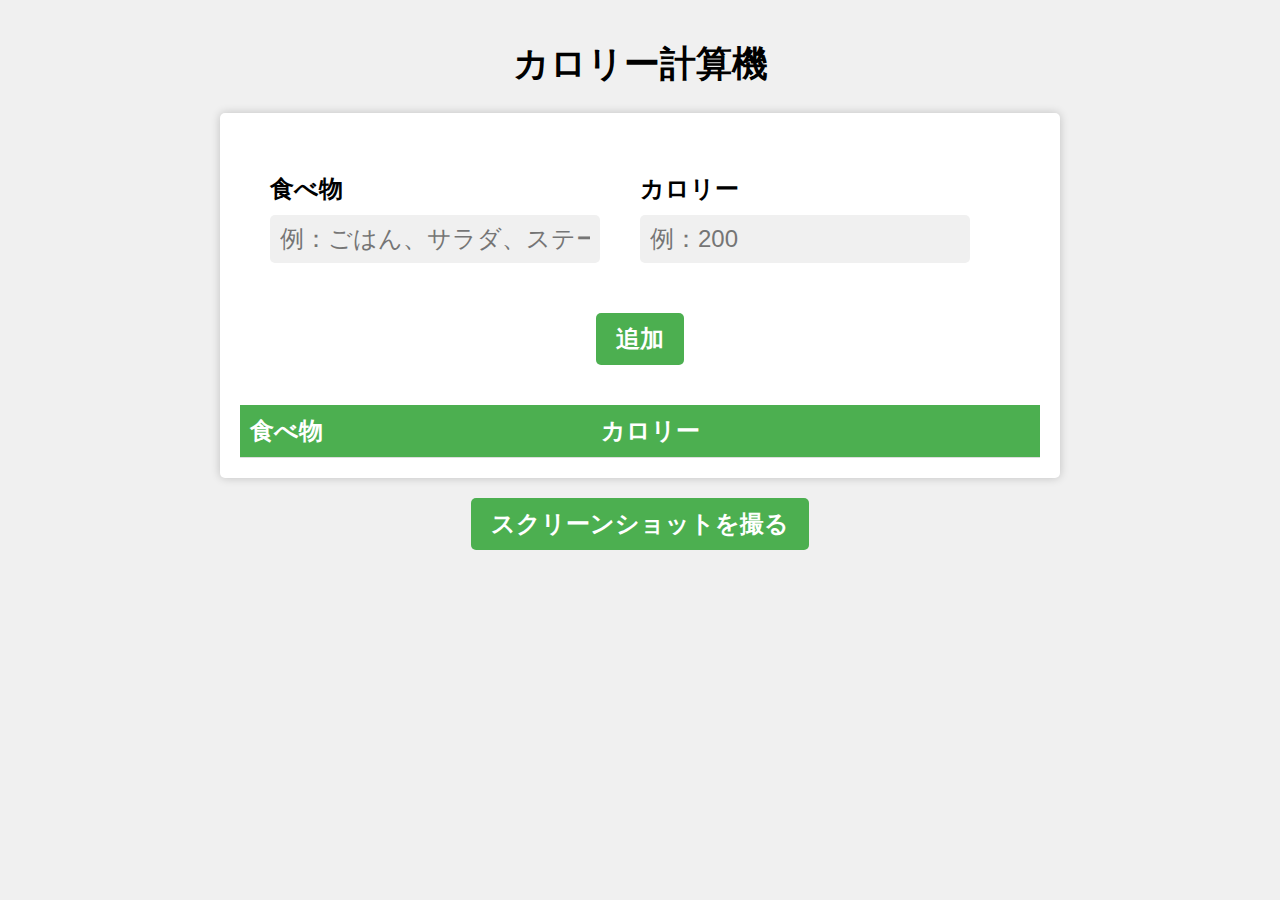
==== caroly.html @ b4b5dd76 "Add files via upload" ====
<!DOCTYPE html>
<html>
<head>
	<meta charset="UTF-8">
    <meta name="viewport" content="width=device-width, initial-scale=1">
	<title>カロリー計算機</title>
	<style>
		body {
			font-family: Arial, sans-serif;
			background-color: #f0f0f0;
			margin: 0;
			padding: 0;
		}

		h1 {
			text-align: center;
			margin-top: 40px;
			font-size: 36px;
		}

		.container {
			max-width: 800px;
			margin: 0 auto;
			padding: 20px;
			background-color: #fff;
			border-radius: 5px;
			box-shadow: 0 0 10px rgba(0, 0, 0, 0.2);
		}

		form {
			display: flex;
			flex-wrap: wrap;
			margin-top: 40px;
			font-size: 24px;
			font-weight: bold;
			align-items: center;
			justify-content: center;
		}

		.input-group {
			display: flex;
			flex-direction: column;
			margin-right: 40px;
			margin-bottom: 20px;
			flex-basis: 250px;
		}

		.input-group:last-child {
			margin-right: 0;
		}

		label {
			margin-bottom: 10px;
			font-size: 24px;
			font-weight: bold;
		}

		input[type="text"], select {
			padding: 10px;
			border-radius: 5px;
			border: none;
			background-color: #f0f0f0;
			font-size: 24px;
			margin-bottom: 10px;
		}

		select {
			appearance: none;
			-webkit-appearance: none;
			background-image: url("data:image/svg+xml,%3Csvg xmlns='http://www.w3.org/2000/svg' width='10' height='6'%3E%3Cpath d='M1 1l4 4 4-4' stroke='%23999' fill='none'/%3E%3C/svg%3E");
			background-repeat: no-repeat;
			background-position: right 10px center;
			background-size: 10px 6px;
		}

		button {
			display: block;
			margin: 0 auto;
			padding: 10px 20px;
			border: none;
			background-color: #4CAF50;
			color: #fff;
			font-size: 24px;
			font-weight: bold;
			border-radius: 5px;
			cursor: pointer;
			margin-top: 20px;
		}

		#result {
			margin-top: 40px;
			font-size: 24px;
			font-weight: bold;
			text-align: center;
		}

		table {
			margin-top: 40px;
			border-collapse: collapse;
			width: 100%;
		}

		th, td {
			text-align: left;
			padding: 10px;
			border-bottom: 1px solid #ddd;
			font-size: 24px;
		}

		th {
			background-color: #4CAF50;
			color: white;
			font-weight: bold;
		}

		/* スマホ用のCSS */
@media screen and (max-width: 767px) {
  /* フォームのスタイル */
  .input-group {
    width: 100%;
    margin-bottom: 10px;
  }
  label {
    font-size: 1.2rem;
  }
  input {
    font-size: 1.2rem;
    width: 100%;
    padding: 8px;
    box-sizing: border-box;
  }
  /* 追加ボタンのスタイル */
  button {
    width: 100%;
    font-size: 1.2rem;
    padding: 10px;
  }
  /* 表のスタイル */
  #table {
    width: 100%;
  }
  th, td {
    font-size: 1.2rem;
    padding: 10px;
  }
  /* 合計カロリーのスタイル */
  #result {
    font-size: 1.2rem;
    text-align: center;
    margin-top: 20px;
  }
}



	</style>
</head>
<body>
	<h1>カロリー計算機</h1>
	<div class="container">
    <form>
        <div class="input-group">
            <label for="food">食べ物</label>
            <input type="text" id="food" name="food" placeholder="例：ごはん、サラダ、ステーキ">
        </div>
        <div class="input-group">
            <label for="calories">カロリー</label>
            <input type="text" id="calories" name="calories" placeholder="例：200">
        </div>
        <button type="button" onclick="addRow()">追加</button>
    </form>
    <div id="result"></div>
    <table id="table">
        <thead>
            <tr>
                <th>食べ物</th>
                <th>カロリー</th>
            </tr>
        </thead>
        <tbody>
        </tbody>
    </table>
</div>
<button onclick="takeScreenshot()">スクリーンショットを撮る</button>
	<script src="https://html2canvas.hertzen.com/dist/html2canvas.min.js"></script>
<script>
    function addRow() {
        var food = document.getElementById("food").value;
        var calories = document.getElementById("calories").value;
        if (food === "" || calories === "") {
            alert("食べ物とカロリーを入力してください。");
            return;
        }
        var table = document.getElementById("table");
        var row = table.insertRow();
        var cell1 = row.insertCell(0);
        var cell2 = row.insertCell(1);
        cell1.innerHTML = food;
        cell2.innerHTML = calories;
        document.getElementById("food").value = "";
        document.getElementById("calories").value = "";
        updateTotalCalories();
    }

    function updateTotalCalories() {
        var totalCalories = 0;
        var table = document.getElementById("table");
        for (var i = 1; i < table.rows.length; i++) {
            totalCalories += parseInt(table.rows[i].cells[1].innerHTML);
        }
        document.getElementById("result").innerHTML = "合計カロリー：" + totalCalories + " kcal";
    }

    function takeScreenshot() {
			html2canvas(document.body).then(function(canvas) {
				var link = document.createElement("a");
				document.body.appendChild(link);
				link.download = "screenshot.png";
				link.href = canvas.toDataURL("image/png");
				link.target = '_blank';
				link.click();
			});
		}
</script>
</body>
</html>
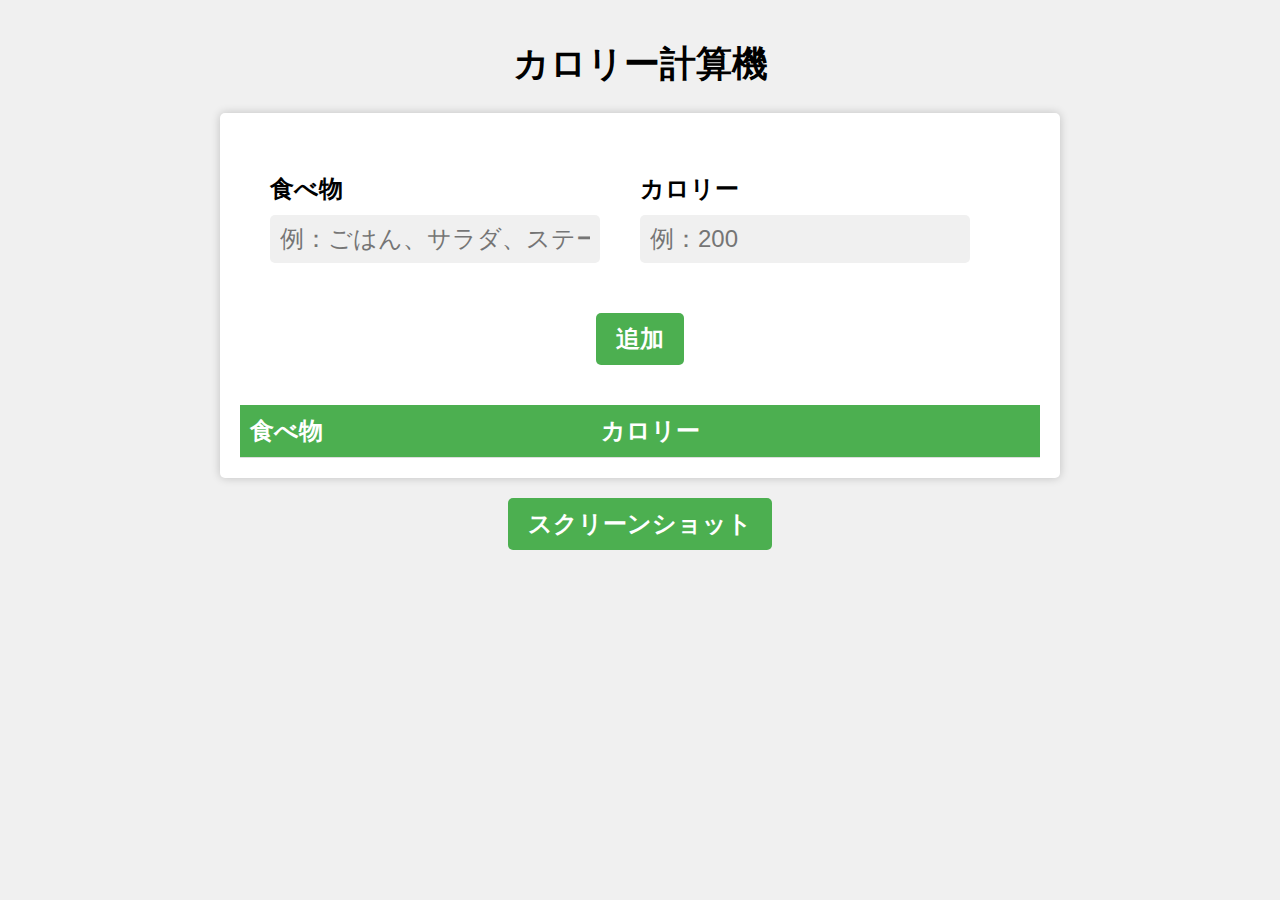
==== commit d02c1859: "Add files via upload" ====
--- a/caroly.html
+++ b/caroly.html
@@ -181,7 +181,7 @@
         </tbody>
     </table>
 </div>
-<button onclick="takeScreenshot()">スクリーンショットを撮る</button>
+<button id="screenshot-btn">スクリーンショット</button>
 	<script src="https://html2canvas.hertzen.com/dist/html2canvas.min.js"></script>
 <script>
     function addRow() {
@@ -211,15 +211,22 @@
         document.getElementById("result").innerHTML = "合計カロリー：" + totalCalories + " kcal";
     }
 
-    function takeScreenshot() {
+    var screenshotBtn = document.getElementById("screenshot-btn");
+
+		// ボタンがクリックされたらスクリーンショットを撮影する
+		screenshotBtn.addEventListener("click", function() {
 			html2canvas(document.body).then(function(canvas) {
-				var link = document.createElement("a");
-				document.body.appendChild(link);
-				link.download = "screenshot.png";
-				link.href = canvas.toDataURL("image/png");
-				link.target = '_blank';
-				link.click();
+				// スクリーンショットを保存する
+				saveScreenshot(canvas.toDataURL("image/png"));
 			});
+		});
+
+		// スクリーンショットを保存する
+		function saveScreenshot(dataURL) {
+			var a = document.createElement("a");
+			a.href = dataURL;
+			a.download = "screenshot.png";
+			a.click();
 		}
 </script>
 </body>
